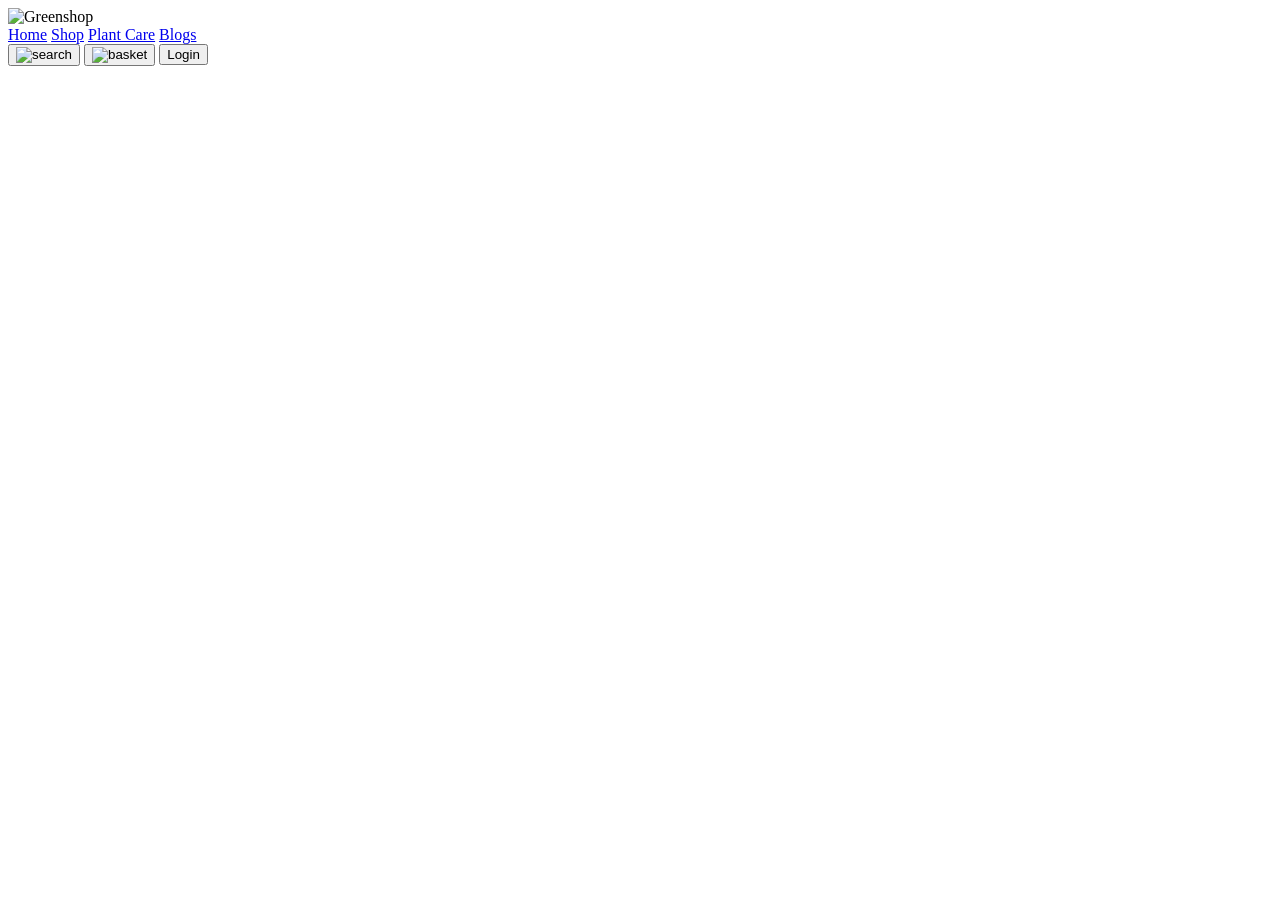
==== registration.html @ da3ffef2 "modified index.html & registration.html" ====
<!DOCTYPE html>
<html lang="en">
<head>
    <meta charset="UTF-8">
    <meta name="viewport" content="width=device-width, initial-scale=1.0">
    <title>Register</title>
    <link rel="stylesheet" href="style.css">
</head>
<body>
        <header class="header">
            <div class="container header-flex">
                <div class="logo">
                    <img src="images/logo.png" alt="Greenshop">
        
                </div>
                <nav class="nav">
                    <a href="#" class="active">Home</a>
                    <a href="#">Shop</a>
                    <a href="#">Plant Care</a>
                    <a href="#">Blogs</a>
                </nav>
                <div class="header-actions">
                    <button class="search-btn">
                        <img src="images/search.png" alt="search">
                    </button>
                    <button class="basket-btn">
                        <img src="images/basket.png" alt="basket">
                    </button>
                    <button class="login-btn">
                        Login
                    </button>
                </div>
            </div>
        
        </header>
</body>
</html>
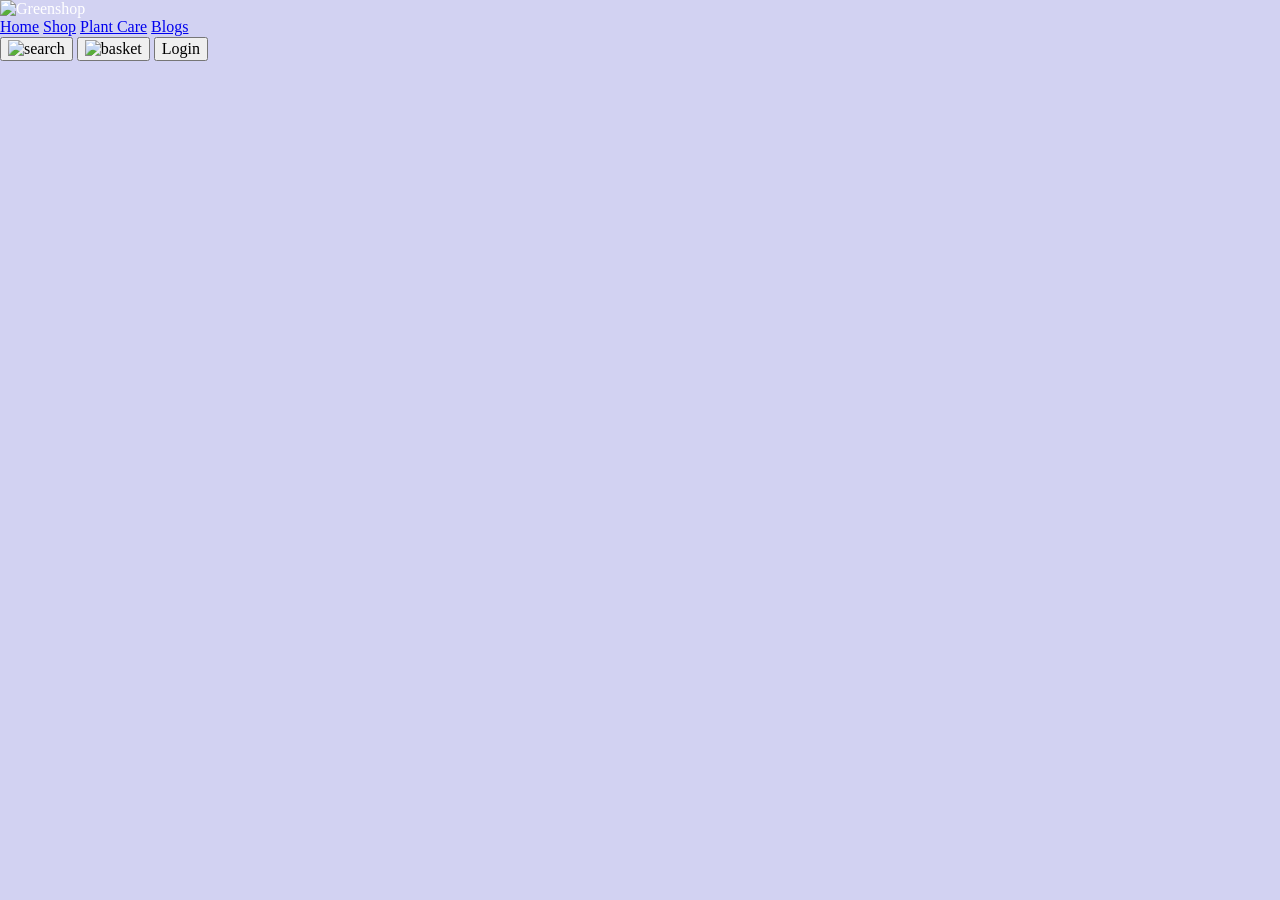
==== commit f6a3f04b: "added normalize_css" ====
--- a/registration.html
+++ b/registration.html
@@ -4,7 +4,8 @@
     <meta charset="UTF-8">
     <meta name="viewport" content="width=device-width, initial-scale=1.0">
     <title>Register</title>
-    <link rel="stylesheet" href="style.css">
+    <link rel="stylesheet" href="css/normalize.css">
+    <link rel="stylesheet" href="css/style.css">
 </head>
 <body>
         <header class="header">
--- a/css/style.css
+++ b/css/style.css
@@ -0,0 +1,4 @@
+body {
+    background: #d2d2f2;
+    color: #fff;
+}
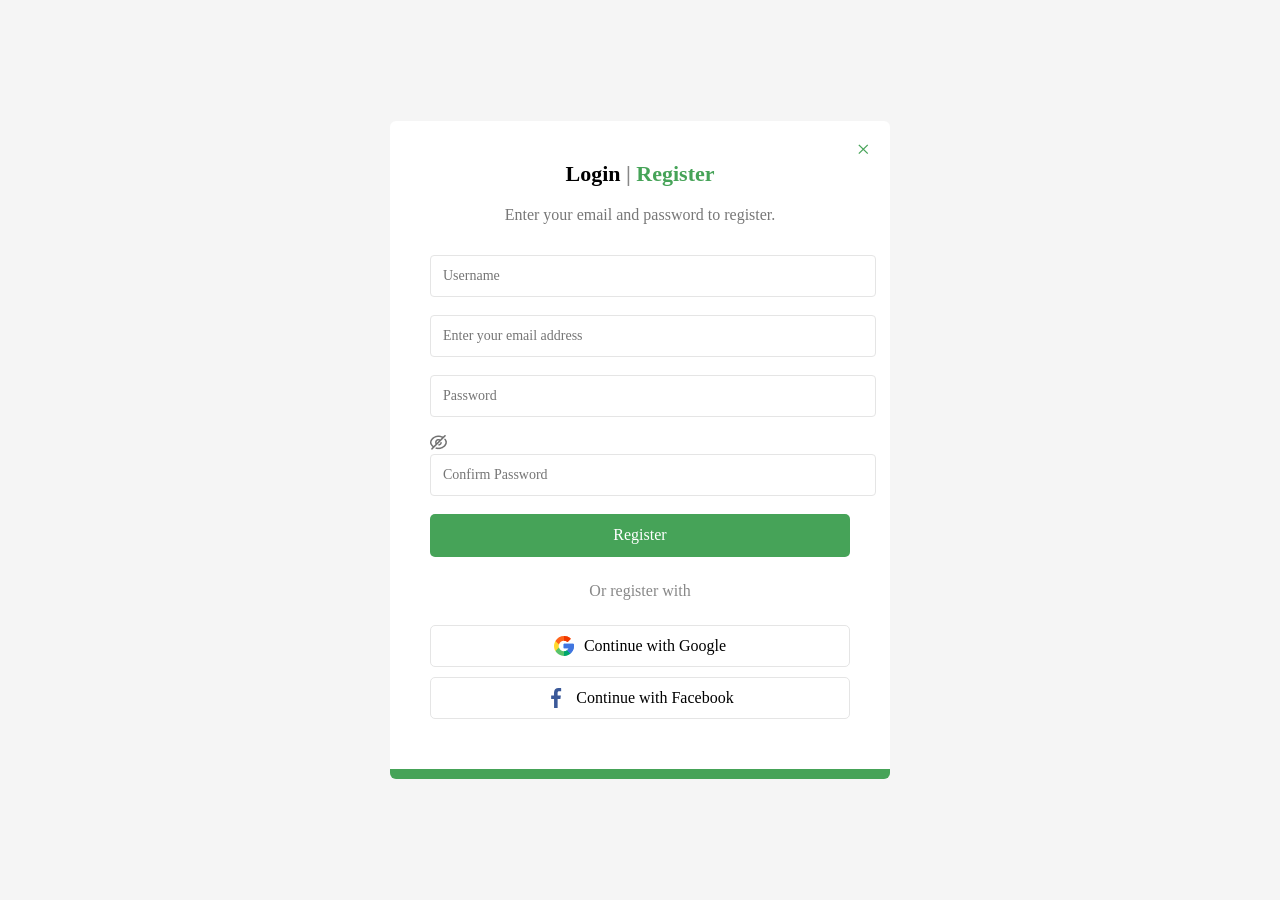
==== commit 15a66403: "modified registration.html & renamed css/reset & modified style.css" ====
--- a/registration.html
+++ b/registration.html
@@ -8,31 +8,61 @@
     <link rel="stylesheet" href="css/style.css">
 </head>
 <body>
-        <header class="header">
-            <div class="container header-flex">
-                <div class="logo">
-                    <img src="images/logo.png" alt="Greenshop">
+        <div class="wrapper">
+        
+            <div class="box">
+        
+                <a href="index.html" class="close-btn">
+                    ×
+                </a>
+        
+                <div class="tabs">
+                    <span>Login</span>
+                    <span class="divider">|</span>
+                    <span class="active">Register</span>
+                </div>
+        
+                <p class="subtitle">
+                    Enter your email and password to register.
+                </p>
+        
+                <form class="form">
+        
+                    <input type="text" placeholder="Username">
+        
+                    <input type="email" placeholder="Enter your email address">
+        
+                    <div class="password-field">
+                        <input type="password" placeholder="Password">
+                        <img src="images/hide.png" alt="">
+                    </div>
+        
+                    <input type="password" placeholder="Confirm Password">
+        
+                    <button class="register-submit">
+                        Register
+                    </button>
+        
+                </form>
+        
+                <p class="divider">Or register with</p>
+        
+                <div class="social-auth">
+        
+                    <button class="social-btn">
+                        <img src="images/google.svg">
+                        Continue with Google
+                    </button>
+        
+                    <button class="social-btn">
+                        <img src="images/facebook.svg">
+                        Continue with Facebook
+                    </button>
         
                 </div>
-                <nav class="nav">
-                    <a href="#" class="active">Home</a>
-                    <a href="#">Shop</a>
-                    <a href="#">Plant Care</a>
-                    <a href="#">Blogs</a>
-                </nav>
-                <div class="header-actions">
-                    <button class="search-btn">
-                        <img src="images/search.png" alt="search">
-                    </button>
-                    <button class="basket-btn">
-                        <img src="images/basket.png" alt="basket">
-                    </button>
-                    <button class="login-btn">
-                        Login
-                    </button>
-                </div>
+        
             </div>
         
-        </header>
+        </div>
 </body>
 </html>
--- a/css/style.css
+++ b/css/style.css
@@ -1,4 +1,120 @@
-body {
-    background: #d2d2f2;
-    color: #fff;
+.registration-link {
+    text-align: center;
+    margin: 60px 0;
+}
+
+.registration-btn {
+    background: #46A358;
+    color: white;
+    padding: 14px 30px;
+    border-radius: 6px;
+    text-decoration: none;
+    font-weight: 600;
+    display: inline-block;
+}
+
+.registration-btn:hover {
+    background: #3d8e4c;
+}
+
+.wrapper {
+    height: 100vh;
+    display: flex;
+    justify-content: center;
+    align-items: center;
+    background: #f5f5f5;
+}
+
+.box {
+    background: white;
+    width: 420px;
+    padding: 40px;
+    border-radius: 6px;
+    border-bottom: 10px solid #46A358;
+    position: relative;
+
+}
+
+.close-btn {
+    position: absolute;
+    right: 20px;
+    top: 15px;
+    border: none;
+    background: none;
+    font-size: 24px;
+    color: #46A358;
+    cursor: pointer;
+    text-decoration: none;
+}
+
+.tabs {
+    text-align: center;
+    font-size: 22px;
+    font-weight: 600;
+}
+
+.active {
+    color: #46A358;
+}
+
+.divider {
+    margin: 0 10px;
+}
+
+.subtitle {
+    text-align: center;
+    color: #777;
+    margin: 20px 0 30px;
+}
+
+.form input {
+    width: 100%;
+    padding: 12px;
+    margin-bottom: 18px;
+    border: 1px solid #e5e5e5;
+    border-radius: 4px;
+    font-size: 14px;
+}
+
+.password-field {
+    position: relative;
+}
+
+.password-field .eye {
+    position: absolute;
+    right: 12px;
+    top: 12px;
+    opacity: 0.6;
+}
+
+.register-submit {
+    width: 100%;
+    padding: 12px;
+    background: #46A358;
+    border: none;
+    color: white;
+    border-radius: 5px;
+    font-size: 16px;
+    cursor: pointer;
+
+}
+
+.divider {
+    text-align: center;
+    margin: 25px 0;
+    color: #888;
+}
+
+.social-btn {
+    width: 100%;
+    border: 1px solid #e5e5e5;
+    padding: 10px;
+    margin-bottom: 10px;
+    background: white;
+    border-radius: 5px;
+    display: flex;
+    justify-content: center;
+    align-items: center;
+    gap: 10px;
+    cursor: pointer;
 }
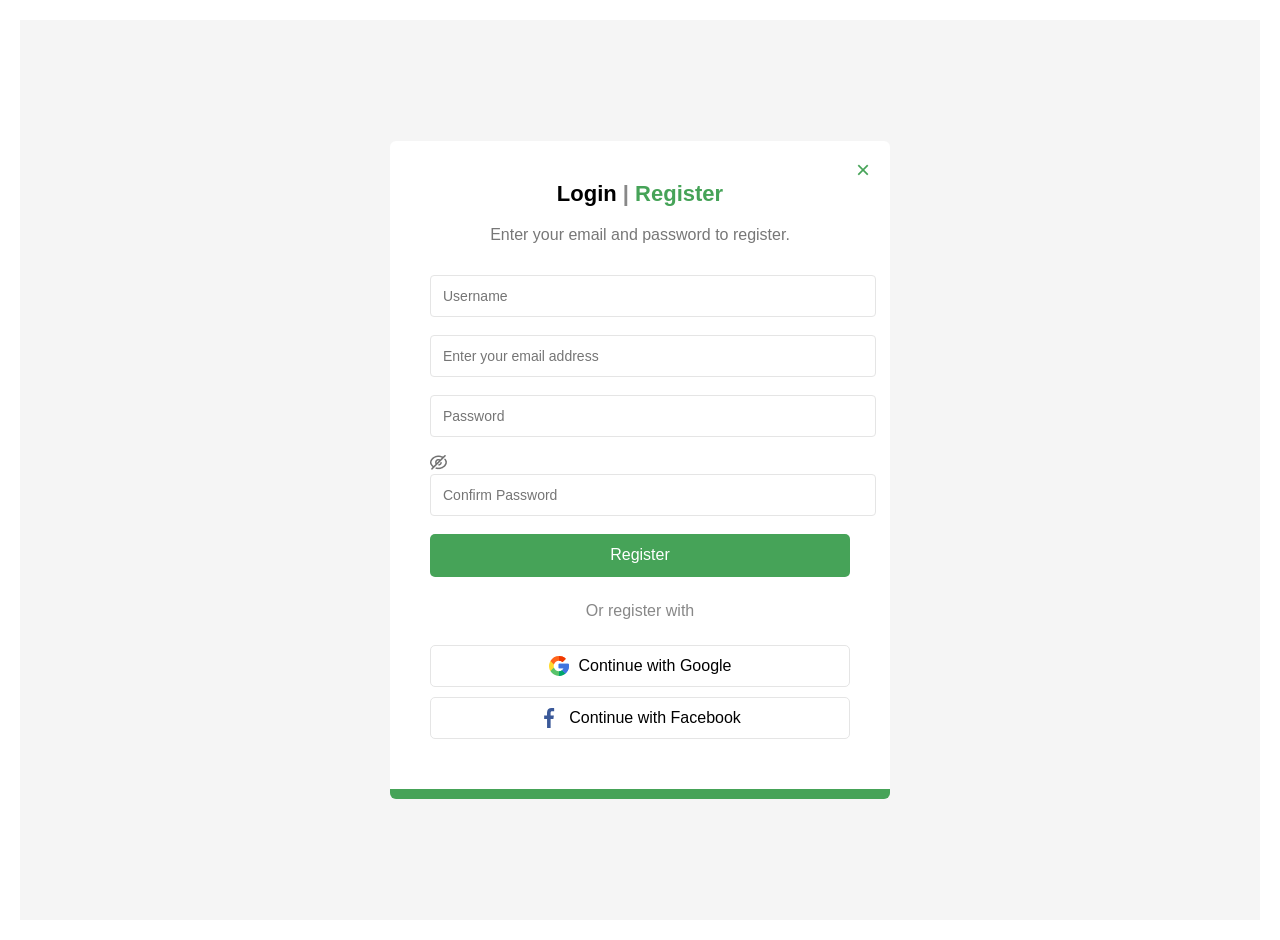
==== commit ac51fa8f: "added fonts&images modified index.html/css" ====
--- a/registration.html
+++ b/registration.html
@@ -16,7 +16,7 @@
                     ×
                 </a>
         
-                <div class="tabs">
+                <div class="switcher">
                     <span>Login</span>
                     <span class="divider">|</span>
                     <span class="active">Register</span>
--- a/css/style.css
+++ b/css/style.css
@@ -1,3 +1,369 @@
+@font-face {
+    font-family: 'Cera Pro';
+    src: url('../fonts/CeraPro-Regular.woff') format('woff');
+    font-weight: 400;
+    font-style: normal;
+    font-display: swap;
+}
+
+@font-face {
+    font-family: 'Cera Pro';
+    src: url('../fonts/CeraPro-Medium.woff') format('woff');
+    font-weight: 500;
+    font-style: normal;
+    font-display: swap;
+}
+
+@font-face {
+    font-family: 'Cera Pro';
+    src: url('../fonts/CeraPro-Bold.woff') format('woff');
+    font-weight: 700;
+    font-style: normal;
+    font-display: swap;
+}
+
+body {
+    font-family: 'Cera Pro', sans-serif;
+    margin: 0;
+    padding: 20px;
+}
+
+/* Header */
+.header {
+    max-width: 1200px;
+    width: 100%;
+    margin: 0 auto;
+   /* padding: 10px 0; */
+    border-bottom: 1px solid #eee;
+    font-size: 0;
+}
+
+.logo,
+.nav,
+.login {
+    display: inline-block;
+    vertical-align: middle;
+    font-size: 16px;
+    font-weight: 400;
+}
+
+.logo {
+    width: 200px;
+}
+
+.nav {
+    width: 700px;
+    text-align: center;
+}
+
+.login {
+    width: 200px;
+    text-align: right;
+}
+
+/* NAV */
+.nav ul {
+    margin: 0;
+    padding: 0;
+    list-style: none;
+}
+
+.nav li {
+    display: inline-block;
+    margin: 0 15px;
+}
+
+.nav a {
+    display: inline-block;
+    padding: 25px 0;
+    text-decoration: none;
+    color: #333;
+}
+
+.nav a:hover {
+    color: #46A358;
+}
+
+.nav .active {
+    font-weight: bold;
+    border-bottom: 3px solid #46A358;
+    
+}
+
+/* Main */
+.main {
+    max-width: 1200px;
+    width: 100%;
+    margin: 20px auto;
+}
+
+/* Hero */
+.hero {
+    background-color: #f5f5f5;
+    padding: 40px 0;
+    font-size: 0;
+}
+
+.content,
+.image-box {
+    display: inline-block;
+    vertical-align: top;
+    font-size: 16px;
+}
+
+.content {
+    width: 50%;
+    padding: 40px 0 40px 40px;
+    box-sizing: border-box;
+}
+
+.image-box {
+    width: 50%; 
+    text-align: center;
+}
+
+.image-box img {
+    display: block;
+    max-width: 100%;
+    height: auto;
+}
+
+/* Text */
+h1 {
+    font-size: 70px;
+    font-weight: 900;
+    margin: 10px 0;
+    line-height: 1.1;
+}
+
+h1 span {
+    color: #46A358;
+}
+
+.sub {
+    color: #3d3d3d;
+    font-size: 16px;
+    font-weight: 500;
+    letter-spacing: 2px;
+    margin-bottom: 0;
+}
+
+.description {
+    color: #727272;
+    line-height: 1.6;
+    margin: 20px 0;
+}
+
+/* Button */
+.btn {
+    display: inline-block;
+    background-color: #46A358;
+    color: white;
+    padding: 8px 30px;
+    border-radius: 6px;
+    text-decoration: none;
+    border: none;
+    cursor: pointer;
+    font-weight: 700;
+    font-size: 16px;
+}
+
+.btn:hover {
+    background-color: #3d8f4d;
+}
+
+button {
+    font-family: inherit;
+}
+
+.shop {
+    max-width: 1200px;
+    margin: 40px auto;
+}
+
+.clearfix::after {
+    content: "";
+    display: block;
+    clear: both;
+}
+
+/* ===== SIDEBAR ===== */
+.sidebar {
+    width: 250px;
+    float: left;
+}
+
+.sidebar h3 {
+    margin-bottom: 15px;
+}
+
+.sidebar ul {
+    list-style: none;
+    padding: 0;
+    margin: 0;
+}
+
+.sidebar li {
+    margin: 10px 0;
+}
+
+.sidebar a {
+    text-decoration: none;
+    color: #3d3d3d;
+    display: block;
+    transition: 0.3s;
+    font-size: 15px;
+    font-weight: 400;
+}
+
+.sidebar a:hover {
+    color: #46A358;
+}
+
+.sidebar a.active {
+    color: #46A358;
+    font-weight: bold;
+}
+
+.sale img {
+    width: 100%;
+    margin-top: 20px;
+}
+
+/* ===== PRODUCTS ===== */
+.products {
+    width: 900px;
+    float: right;
+}
+
+.products-header {
+    margin-bottom: 20px;
+}
+
+.tabs {
+    float: left;
+    
+}
+
+.tabs a {
+    margin-right: 20px;
+    text-decoration: none;
+    color: #3d3d3d;
+}
+
+.tabs a.active {
+    color: #46A358;
+    border-bottom: 2px solid #46A358;
+}
+
+.tabs a:hover {
+    color: #46A358;
+}
+
+.sort {
+    float: right;
+    font-size: 14px;
+    color: #727272;
+}
+
+.select-wrapper {
+    position: relative;
+    display: inline-block;
+}
+
+.select-wrapper select {
+    appearance: none;
+    border: none;
+    background: transparent;
+    font-size: 14px;
+    cursor: pointer;
+    padding-right: 20px;
+}
+
+.select-wrapper .arrow {
+    position: absolute;
+    right: 0;
+    top: 50%;
+    transform: translateY(-50%);
+    width: 10px;
+
+    pointer-events: none;
+}
+
+
+
+/* очистка */
+.products-header::after {
+    content: "";
+    display: block;
+    clear: both;
+}
+
+/* ===== CARDS ===== */
+.product-list {
+    font-size: 0;
+}
+
+.card {
+    width: 30%;
+    display: inline-block;
+    margin: 1.5%;
+    background: #fbfbfb;
+    text-align: center;
+    font-size: 16px;
+    padding: 15px;
+    transition: 0.3s;
+}
+
+.card:hover {
+    box-shadow: 0 4px 15px rgba(0, 0, 0, 0.1);
+}
+
+.card img {
+    max-width: 100%;
+    height: auto;
+}
+
+.card p {
+    margin: 10px 0 5px;
+}
+
+.card span {
+    color: #46A358;
+    font-weight: bold;
+}
+
+/* ===== PAGINATION ===== */
+.pagination {
+    text-align: right;
+    margin-top: 30px;
+}
+
+.pagination a {
+    display: inline-block;
+    margin-left: 5px;
+    padding: 6px 10px;
+    border: 1px solid #ddd;
+    border-radius: 5px;
+    text-decoration: none;
+    color: #333;
+    font-size: 14px;
+}
+
+.pagination a.active {
+    background: #46A358;
+    color: white;
+    border-color: #46A358;
+}
+
+.pagination a:hover {
+    border-color: #46A358;
+    color: #46A358;
+}
+
+
+
+/*-------------------------------*/
 .registration-link {
     text-align: center;
     margin: 60px 0;
@@ -9,7 +375,7 @@
     padding: 14px 30px;
     border-radius: 6px;
     text-decoration: none;
-    font-weight: 600;
+    font-weight: 500;
     display: inline-block;
 }
 
@@ -47,10 +413,10 @@
     text-decoration: none;
 }
 
-.tabs {
+.switcher {
     text-align: center;
     font-size: 22px;
-    font-weight: 600;
+    font-weight: 700;
 }
 
 .active {
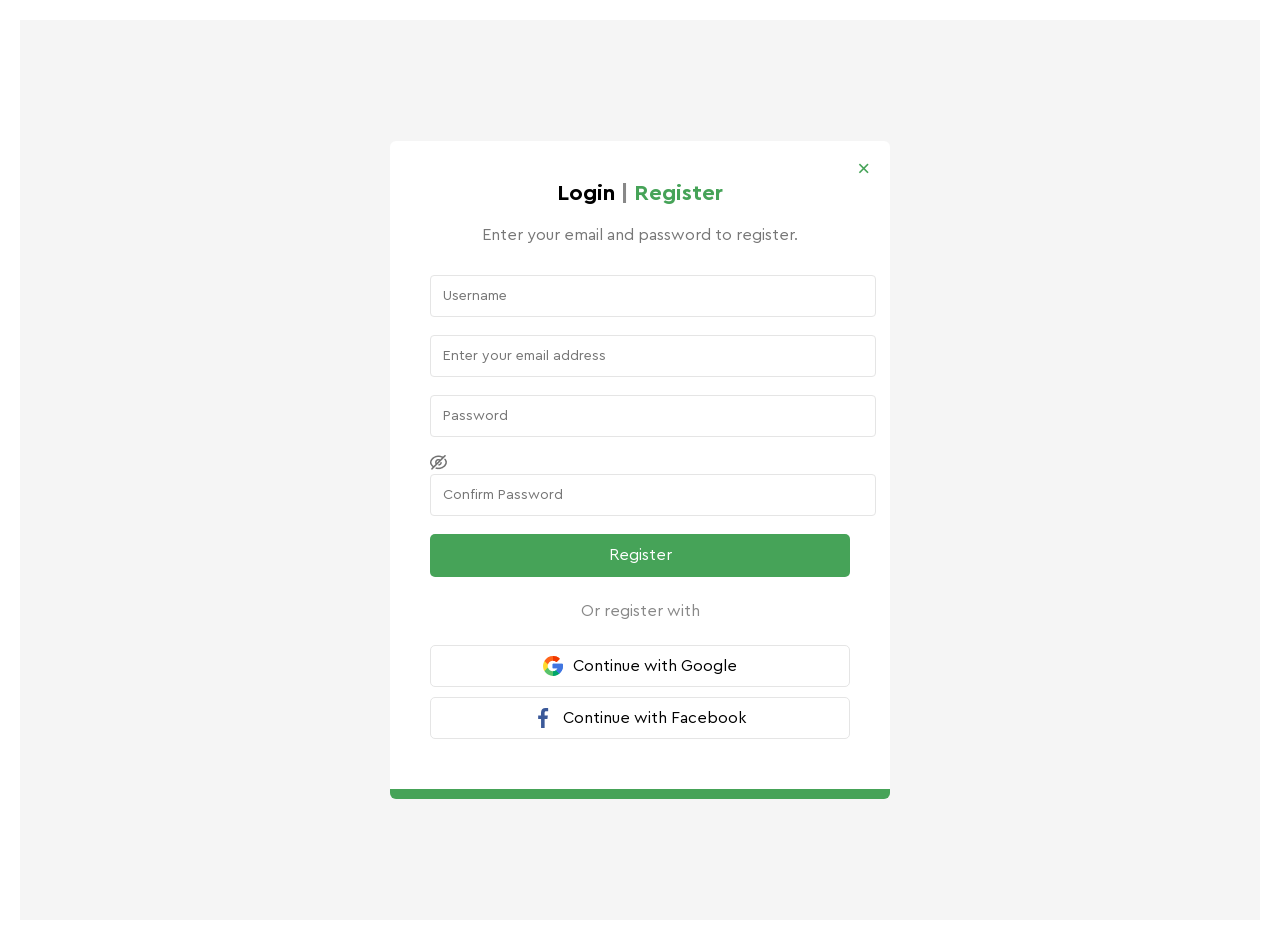
==== commit f6ce82fd: "preloader&checkbox" ====
--- a/registration.html
+++ b/registration.html
@@ -8,61 +8,59 @@
     <link rel="stylesheet" href="css/style.css">
 </head>
 <body>
-        <div class="wrapper">
-        
-            <div class="box">
-        
-                <a href="index.html" class="close-btn">
-                    ×
-                </a>
-        
-                <div class="switcher">
-                    <span>Login</span>
-                    <span class="divider">|</span>
-                    <span class="active">Register</span>
+            <div class="page-loader">
+                <div class="loader-content">
+                    <img src="images/logo.svg" alt="logo" class="loader-logo">
+                    <span>Loading...</span>
                 </div>
-        
-                <p class="subtitle">
-                    Enter your email and password to register.
-                </p>
-        
-                <form class="form">
-        
-                    <input type="text" placeholder="Username">
-        
-                    <input type="email" placeholder="Enter your email address">
-        
-                    <div class="password-field">
-                        <input type="password" placeholder="Password">
-                        <img src="images/hide.png" alt="">
+            </div>
+            
+            <div class="page-content">
+                <div class="wrapper">
+                    <div class="box">
+                        <a href="index.html" class="close-btn">
+                            ×
+                        </a>
+            
+                        <div class="switcher">
+                            <span>Login</span>
+                            <span class="divider">|</span>
+                            <span class="active">Register</span>
+                        </div>
+            
+                        <p class="subtitle">
+                            Enter your email and password to register.
+                        </p>
+            
+                        <form class="form">
+                            <input type="text" placeholder="Username">
+                            <input type="email" placeholder="Enter your email address">
+            
+                            <div class="password-field">
+                                <input type="password" placeholder="Password">
+                                <img src="images/hide.png" alt="">
+                            </div>
+            
+                            <input type="password" placeholder="Confirm Password">
+                            <button class="register-submit">
+                                Register
+                            </button>
+                        </form>
+            
+                        <p class="divider">Or register with</p>
+                        <div class="social-auth">
+                            <button class="social-btn">
+                                <img src="images/google.svg" alt="">
+                                Continue with Google
+                            </button>
+            
+                            <button class="social-btn">
+                                <img src="images/facebook.svg" alt="">
+                                Continue with Facebook
+                            </button>
+                        </div>
                     </div>
-        
-                    <input type="password" placeholder="Confirm Password">
-        
-                    <button class="register-submit">
-                        Register
-                    </button>
-        
-                </form>
-        
-                <p class="divider">Or register with</p>
-        
-                <div class="social-auth">
-        
-                    <button class="social-btn">
-                        <img src="images/google.svg">
-                        Continue with Google
-                    </button>
-        
-                    <button class="social-btn">
-                        <img src="images/facebook.svg">
-                        Continue with Facebook
-                    </button>
-        
                 </div>
-        
             </div>
-        
-        </div>
 </body>
 </html>
--- a/css/style.css
+++ b/css/style.css
@@ -1,6 +1,7 @@
 @font-face {
     font-family: 'Cera Pro';
-    src: url('../fonts/CeraPro-Regular.woff') format('woff');
+    src: url(../fonts/СeraPro/CeraPro-Regular.woff2) format('woff2'),
+         url(../fonts/СeraPro/CeraPro-Regular.woff) format('woff');
     font-weight: 400;
     font-style: normal;
     font-display: swap;
@@ -8,7 +9,8 @@
 
 @font-face {
     font-family: 'Cera Pro';
-    src: url('../fonts/CeraPro-Medium.woff') format('woff');
+    src: url(../fonts/СeraPro/CeraPro-Medium.woff2) format('woff2'),
+         url(../fonts/СeraPro/CeraPro-Medium.woff) format('woff');
     font-weight: 500;
     font-style: normal;
     font-display: swap;
@@ -16,10 +18,107 @@
 
 @font-face {
     font-family: 'Cera Pro';
-    src: url('../fonts/CeraPro-Bold.woff') format('woff');
+    src: url(../fonts/СeraPro/CeraPro-Bold.woff2) format('woff2'),
+         url(../fonts/СeraPro/CeraPro-Bold.woff) format('woff');
     font-weight: 700;
     font-style: normal;
     font-display: swap;
+}
+
+@font-face {
+    font-family: 'icomoon';
+    src: url(../images/icons/icomoon.eot?3o0wkp);
+    src: url(../images/icons/icomoon.eot?3o0wkp#iefix) format('embedded-opentype'),
+        url(../images/icons/icomoon.ttf?3o0wkp) format('truetype'),
+        url(../images/icons/icomoon.woff?3o0wkp) format('woff'),
+        url(..images/icons/icomoon.svg?3o0wkp#icomoon) format('svg');
+    font-weight: normal;
+    font-style: normal;
+    font-display: block;
+}
+
+[class^="icon-"],
+[class*=" icon-"] {
+    /* use !important to prevent issues with browser extensions that change fonts */
+    font-family: 'icomoon' !important;
+    speak-as: never;
+    font-style: normal;
+    font-weight: normal;
+    font-variant: normal;
+    text-transform: none;
+    line-height: 1;
+
+    /* Better Font Rendering =========== */
+    -webkit-font-smoothing: antialiased;
+    -moz-osx-font-smoothing: grayscale;
+}
+
+.icon-arrow-right1:before {
+    content: "\e90d";
+}
+
+.icon-location:before {
+    content: "\e905";
+}
+
+.icon-phone:before {
+    content: "\e906";
+}
+
+.icon-logout:before {
+    content: "\e90c";
+}
+
+.icon-arrow-right:before {
+    content: "\e909";
+}
+
+.icon-youtube:before {
+    content: "\e904";
+}
+
+.icon-phone:before {
+    content: "\e906";
+}
+
+.icon-logout:before {
+    content: "\e90c";
+}
+
+.icon-arrow-right:before {
+    content: "\e909";
+}
+
+.icon-basket:before {
+    content: "\e90b";
+}
+
+.icon-heart:before {
+    content: "\e907";
+}
+
+.icon-search:before {
+    content: "\e908";
+}
+
+.icon-linkedin:before {
+    content: "\e900";
+}
+
+.icon-twitter:before {
+    content: "\e901";
+}
+
+.icon-instagram:before {
+    content: "\e902";
+}
+
+.icon-facebook:before {
+    content: "\e903";
+}
+
+.icon-mail:before {
+    content: "\e90a";
 }
 
 body {
@@ -28,77 +127,203 @@
     padding: 20px;
 }
 
-/* Header */
 .header {
+    border-bottom: 1px solid #EDF6EE;
+}
+
+.container {
     max-width: 1200px;
-    width: 100%;
     margin: 0 auto;
-   /* padding: 10px 0; */
-    border-bottom: 1px solid #eee;
-    font-size: 0;
-}
-
-.logo,
-.nav,
-.login {
-    display: inline-block;
-    vertical-align: middle;
-    font-size: 16px;
-    font-weight: 400;
-}
-
-.logo {
-    width: 200px;
-}
-
-.nav {
-    width: 700px;
-    text-align: center;
-}
-
-.login {
-    width: 200px;
-    text-align: right;
-}
-
-/* NAV */
-.nav ul {
+}
+
+.header-inner {
+    display: flex;
+    align-items: center;
+    justify-content: space-between;
+    padding: 20px 0;
+}
+
+.logo img {
+    height: 30px;
+}
+
+.menu {
+    display: flex;
+    gap: 40px;
+    list-style: none;
     margin: 0;
     padding: 0;
-    list-style: none;
-}
-
-.nav li {
+}
+
+.menu li {
+    position: relative;
+}
+
+.menu a {
+    text-decoration: none;
+    color: #3d3d3d;
+    font-size: 16px;
+    padding: 5px 0;
     display: inline-block;
-    margin: 0 15px;
-}
-
-.nav a {
-    display: inline-block;
-    padding: 25px 0;
-    text-decoration: none;
-    color: #333;
-}
-
-.nav a:hover {
-    color: #46A358;
-}
-
-.nav .active {
-    font-weight: bold;
-    border-bottom: 3px solid #46A358;
-    
-}
-
-/* Main */
+}
+
+.menu > li > a {
+    position: relative;
+    transition: 0.2s;
+}
+
+.menu > li:hover > a {
+    font-weight: 600;
+}
+
+.menu > li:hover > a::after {
+    content: "";
+    position: absolute;
+    left: 0;
+    bottom: -25px;
+    width: 100%;
+    height: 2px;
+    background: #46A358;
+}
+
+.dropdown::after {
+    content: "";
+    position: absolute;
+    top: 100%;
+    left: 0;
+    width: 100%;
+    height: 30px;
+    background: transparent;
+}
+
+.dropdown-menu {
+    position: absolute;
+    top: calc(100% + 30px);
+    left: -50%;
+    min-width: 180px;
+    max-width: 240px;
+    width: max-content;
+    background: #EDF6EE;
+    box-shadow: 0 8px 20px rgba(0, 0, 0, 0.08);
+    padding: 0;
+    opacity: 0;
+    visibility: hidden;
+    transform: translateY(10px);
+    transition: 0.25s ease;
+    z-index: 1;
+}
+
+.dropdown:hover .dropdown-menu {
+    opacity: 1;
+    visibility: visible;
+    transform: translateY(0);
+}
+
+.dropdown-menu li {
+    display: block;
+    background: #EDF6EE;
+}
+
+.dropdown-menu a {
+    display: flex;
+    justify-content: space-between;
+    align-items: center;
+    gap: 10px;
+    padding: 10px 15px;
+    font-size: 16px;
+    color: #3d3d3d;
+    white-space: normal;
+    word-break: break-word;
+    line-height: 1.4;
+}
+
+.dropdown-menu a:hover {
+    background: #1A712A;
+    color: #f5f5f5;
+}
+
+.submenu {
+    position: relative;
+}
+
+.submenu > a {
+    display: flex;
+    justify-content: space-between;
+    align-items: center;
+}
+
+.arrow-right {
+    display: inline-flex;
+    align-items: center;
+    gap: 10px;
+}
+
+.arrow-right::after {
+    content: "\e909";
+    font-family: 'icomoon' !important;
+   /* width: 6px;
+    height: 6px;
+    border-right: 2px solid #3d3d3d;
+    border-bottom: 2px solid #3d3d3d;
+    transform: rotate(-45deg); */
+    transition: 0.25s;
+}
+
+.submenu:hover > a.arrow-right::after {
+    transform: rotate(180deg);
+}
+
+.dropdown li:hover > a.arrow-right::after {
+    border-color: #fff;
+}
+
+.submenu:hover > a {
+    background: #1A712A;
+    color: #fff;
+}
+
+.submenu-menu {
+    position: absolute;
+    top: -127px;
+    left: calc(100% + 2px);
+    min-width: 180px;
+    max-width: 240px;
+    width: max-content;
+    background: #EDF6EE;
+   /* box-shadow: 0 8px 20px rgba(0, 0, 0, 0.08); */
+    padding: 0;
+    opacity: 0;
+    visibility: hidden;
+    transform: translateX(10px);
+    transition: 0.25s ease;
+    z-index: 2;
+}
+
+.submenu:hover .submenu-menu {
+    bottom: 0;
+    opacity: 1;
+    visibility: visible;
+    transform: translateX(0);
+}  
+
+.submenu::after {
+    content: "";
+    position: absolute;
+    top: 0;
+    left: 100%;
+    width: 12px;
+    height: 100%;
+    background: transparent;
+} 
+
 .main {
     max-width: 1200px;
     width: 100%;
     margin: 20px auto;
 }
 
-/* Hero */
 .hero {
+    display: flex;
     background-color: #f5f5f5;
     padding: 40px 0;
     font-size: 0;
@@ -106,8 +331,6 @@
 
 .content,
 .image-box {
-    display: inline-block;
-    vertical-align: top;
     font-size: 16px;
 }
 
@@ -119,16 +342,15 @@
 
 .image-box {
     width: 50%; 
-    text-align: center;
+ /*   text-align: center; */
 }
 
 .image-box img {
-    display: block;
+   /* display: block; */
     max-width: 100%;
     height: auto;
 }
 
-/* Text */
 h1 {
     font-size: 70px;
     font-weight: 900;
@@ -154,17 +376,95 @@
     margin: 20px 0;
 }
 
+.icon-logout {
+    content: "\e90c";
+    font-family: 'icomoon' !important;
+}
+
+/* ===== PRELOADER ===== */
+
+.page-loader {
+    position: fixed;
+    
+    inset: 0;
+    background: linear-gradient(90deg, rgb(70 163 88 / 10%) 0%, #52c36899 100%);
+    display: flex;
+    align-items: center;
+    justify-content: center;
+    z-index: 9999;
+    animation: loaderHide 2s ease forwards;
+}
+
+.loader-content {
+    display: flex;
+    flex-direction: column;
+    align-items: center;
+}
+
+.loader-logo {
+    width: 80px;
+    animation: pulse 1.2s ease-in-out infinite;
+}
+
+.page-loader span {
+    margin-top: 10px;
+    font-size: 14px;
+    color: #3d3d3d;
+}
+
+@keyframes pulse {
+
+    0%,
+    100% {
+        transform: scale(1);
+        opacity: 0.7;
+    }
+
+    50% {
+        transform: scale(1.1);
+        opacity: 1;
+    }
+}
+
+@keyframes loaderHide {
+    0% {
+        opacity: 1;
+    }
+
+    80% {
+        opacity: 1;
+    }
+
+    100% {
+        opacity: 0;
+        visibility: hidden;
+    }
+}
+
+.page-content {
+    opacity: 0;
+    transform: translateY(10px);
+    animation: contentShow 2s ease forwards;
+}
+
+@keyframes contentShow {
+    to {
+        opacity: 1;
+        transform: translateY(0);
+    }
+}
+
+
 /* Button */
 .btn {
     display: inline-block;
     background-color: #46A358;
     color: white;
-    padding: 8px 30px;
+    padding: 8px 25px;
     border-radius: 6px;
     text-decoration: none;
     border: none;
     cursor: pointer;
-    font-weight: 700;
     font-size: 16px;
 }
 
@@ -179,41 +479,36 @@
 .shop {
     max-width: 1200px;
     margin: 40px auto;
-}
-
-.clearfix::after {
-    content: "";
-    display: block;
-    clear: both;
-}
-
-/* ===== SIDEBAR ===== */
+    display: flex;
+    gap: 30px;
+}
+
 .sidebar {
     width: 250px;
-    float: left;
+    display: flex;
+    flex-direction: column;
+    margin-bottom: 55px;
 }
 
 .sidebar h3 {
-    margin-bottom: 15px;
+    margin: 10px 15px;;
 }
 
 .sidebar ul {
     list-style: none;
     padding: 0;
-    margin: 0;
 }
 
 .sidebar li {
-    margin: 10px 0;
+    margin: 18px 26px;
 }
 
 .sidebar a {
     text-decoration: none;
     color: #3d3d3d;
+    font-size: 15px;
     display: block;
     transition: 0.3s;
-    font-size: 15px;
-    font-weight: 400;
 }
 
 .sidebar a:hover {
@@ -223,6 +518,11 @@
 .sidebar a.active {
     color: #46A358;
     font-weight: bold;
+    pointer-events: none;
+}
+
+.sale {
+    margin-top: auto;
 }
 
 .sale img {
@@ -230,30 +530,33 @@
     margin-top: 20px;
 }
 
-/* ===== PRODUCTS ===== */
 .products {
-    width: 900px;
-    float: right;
+    flex: 1;
 }
 
 .products-header {
+    display: flex;
+    justify-content: space-between;
+    align-items: center;
     margin-bottom: 20px;
 }
 
+/* tabs */
 .tabs {
-    float: left;
-    
+    display: flex;
+    gap: 20px;
 }
 
 .tabs a {
-    margin-right: 20px;
     text-decoration: none;
     color: #3d3d3d;
+    padding-bottom: 5px;
 }
 
 .tabs a.active {
     color: #46A358;
     border-bottom: 2px solid #46A358;
+    pointer-events: none;
 }
 
 .tabs a:hover {
@@ -261,99 +564,200 @@
 }
 
 .sort {
-    float: right;
+    display: flex;
+    align-items: center;
+    gap: 10px;
     font-size: 14px;
     color: #727272;
 }
 
 .select-wrapper {
     position: relative;
-    display: inline-block;
 }
 
 .select-wrapper select {
     appearance: none;
     border: none;
     background: transparent;
+    cursor: pointer;
     font-size: 14px;
-    cursor: pointer;
     padding-right: 20px;
 }
 
-.select-wrapper .arrow {
+.arrow {
     position: absolute;
     right: 0;
     top: 50%;
     transform: translateY(-50%);
     width: 10px;
-
     pointer-events: none;
 }
 
-
-
-/* очистка */
-.products-header::after {
-    content: "";
-    display: block;
-    clear: both;
-}
-
-/* ===== CARDS ===== */
 .product-list {
-    font-size: 0;
+    display: flex;
+    flex-wrap: wrap;
+    gap: 30px;
 }
 
 .card {
-    width: 30%;
-    display: inline-block;
-    margin: 1.5%;
-    background: #fbfbfb;
-    text-align: center;
-    font-size: 16px;
-    padding: 15px;
+    width: calc(33.333% - 20px);
+    background: #fff;
+    position: relative;
     transition: 0.3s;
+    z-index: 1;
 }
 
 .card:hover {
     box-shadow: 0 4px 15px rgba(0, 0, 0, 0.1);
 }
 
-.card img {
-    max-width: 100%;
-    height: auto;
+.card-img {
+    position: relative;
+    background: #f5f5f5;
+    padding: 10px;
+    overflow: hidden;
+}
+
+.card-img img {
+    width: 100%;
+    display: block;
+    transition: 0.3s;
+}
+
+.card:hover .card-img img {
+    transform: scale(1.05);
+}
+
+.card::before {
+    content: "";
+    position: absolute;
+    top: 0;
+    left: 0;
+    width: 0;
+    height: 3px;
+    background: #46A358;
+    transition: 0.3s;
+    z-index: 2;
+}
+
+.card:hover::before {
+    width: 100%;
+}
+
+.badge {
+    position: absolute;
+    top: 10px;
+    left: 10px;
+    background: #46A358;
+    color: #fff;
+    font-size: 16px;
+    padding: 4px 8px;
+}
+
+.card-icons {
+    position: absolute;
+    bottom: 2px;
+    left: 50%;
+    transform: translate(-50%, 10px);
+    display: flex;
+    gap: 25px;
+    opacity: 0;
+    transition: 0.3s;
+}
+
+.card-icons button {
+    width: 35px;
+    height: 35px;
+    background: #fff;
+    border-radius: 4px;
+    border: none;
+    display: flex;
+    align-items: center;
+    justify-content: center;
+    cursor: pointer;
+    transition: 0.3s;
+    box-shadow: 0 2px 5px rgba(0, 0, 0, 0.1);
+}
+
+.card-icons i {
+    font-size: 18px;
+    color: #3d3d3d;
+    transition: 0.3s;
+}
+
+.card-icons button:hover i {
+    color: #46A358;
+}
+
+.card-icons button:hover {
+    transform: scale(1.1);
+}
+
+/*.card-icons img {
+    width: 18px;
+    transition: 0.3s;
+}
+
+.card-icons button:hover img {
+    filter: invert(48%) sepia(24%) saturate(600%) hue-rotate(70deg);
+} */
+
+.card-icons button:hover {
+    transform: scale(1.1);
+}
+
+.card:hover .card-icons {
+    opacity: 1;
+    transform: translate(-50%, 0);
 }
 
 .card p {
-    margin: 10px 0 5px;
-}
-
-.card span {
+    margin: 10px 15px 5px;
+}
+
+.price {
     color: #46A358;
     font-weight: bold;
+    margin: 0 15px 15px;
+}
+
+.price-box {
+    display: flex;
+    gap: 10px;
+}
+
+.old-price {
+    color: #A5A5A5;
+    text-decoration: line-through;
 }
 
 /* ===== PAGINATION ===== */
 .pagination {
-    text-align: right;
-    margin-top: 30px;
+    display: flex;
+    justify-content: flex-end;
+    gap: 10px;
+    margin-top: 25px;
 }
 
 .pagination a {
-    display: inline-block;
-    margin-left: 5px;
-    padding: 6px 10px;
+    display: inline-flex;      
+   /* align-items: center; */
+    justify-content: center;
+    width: 30px;
+    padding: 6px 0;   
     border: 1px solid #ddd;
     border-radius: 5px;
     text-decoration: none;
     color: #333;
     font-size: 14px;
+    transition: 0.3s;
 }
 
 .pagination a.active {
     background: #46A358;
-    color: white;
+    color: #fff;
     border-color: #46A358;
+    pointer-events: none;
 }
 
 .pagination a:hover {
@@ -361,9 +765,129 @@
     color: #46A358;
 }
 
-
-
-/*-------------------------------*/
+/* ======================= */
+.banners {
+    display: flex;
+    gap: 28px;
+    margin-bottom: 138px;
+}
+
+.banner {
+    display: flex;
+    align-items: center;
+    background: #f5f5f5;
+    padding: 10px;
+    flex: 1;
+}
+
+.banner img {
+  margin-top: -52px;
+}
+
+.banner-content {
+    display: flex;
+    flex-direction: column;
+    align-items: flex-end;
+    text-align: right;
+    margin-left: auto;
+}
+
+.banner-content h3 {
+    max-width: 200px;
+    font-size: 18px;
+    margin-bottom: 10px;
+}
+
+.banner-content p {
+    font-size: 14px;
+    color: #727272;
+    margin-bottom: 25px;
+}
+
+.blog {
+    max-width: 1200px;
+    margin: 80px auto;
+    text-align: center;
+}
+
+.blog h2 {
+    font-size: 28px;
+    margin-bottom: 10px;
+}
+
+.blog-subtitle {
+    color: #727272;
+    font-size: 14px;
+    margin-bottom: 40px;
+}
+
+.blog-list {
+    display: flex;
+    flex-wrap: wrap;
+    gap: 30px;   
+}
+
+.post {
+    flex: 1 1 calc(25% - 30px);
+    background: #fbfbfb;
+    text-align: left;
+    transition: 0.3s;
+}
+
+.post img {
+    width: 100%;
+    display: block;
+}
+
+.post-content {
+    padding: 15px;
+}
+
+.post-content time {
+    display: block;
+    font-size: 14px;
+    color: #46A358;
+    margin-bottom: 5px;
+}
+
+.post-content h3 {
+    font-size: 16px;
+    margin: 10px 0;
+    color: #3d3d3d;
+}
+
+.post-content p {
+    font-size: 14px;
+    color: #727272;
+    margin-bottom: 10px;
+}
+
+.read-more {
+    text-decoration: none;
+    color: #3d3d3d;
+    font-size: 14px;
+    position: relative;
+    transition: 0.3s;
+}
+
+.read-more::after {
+    content: "\e90d";
+    font-family: 'icomoon' !important;
+    margin-left: 5px;
+    transition: 0.3s;
+}
+
+.read-more:hover {
+    color: #46A358;
+}
+
+.read-more:hover::after {
+    margin-left: 10px;
+}
+
+
+
+/*------------------------------------------------------------------*/
 .registration-link {
     text-align: center;
     margin: 60px 0;
@@ -483,4 +1007,308 @@
     align-items: center;
     gap: 10px;
     cursor: pointer;
-}+}
+
+/*=======================================================*/
+.footer {
+    margin-top: 60px;
+    font-size: 14px;
+    color: #727272;
+}
+
+.footer-top-inner {
+    display: flex;
+    align-items: flex-start;
+    gap: 40px;
+    padding: 25px 0; 
+    background: #f5f5f5;
+}
+
+.footer-features {
+    display: flex;
+    flex: 3;
+    list-style: none;
+    margin: 0;
+    padding: 0;
+    background: #f5f5f5;
+}
+
+.feature {
+    display: flex;
+    flex-direction: column;
+    flex: 1;
+    position: relative;
+    padding: 85px 25px 0;
+}
+
+.feature:not(:last-child)::after {
+    content: "";
+    position: absolute;
+    right: 0;
+    top: 10px;
+    bottom: 10px;
+    width: 1px;
+    background: rgba(70, 163, 88, 0.1)
+}
+
+.feature::before {
+    content: "";
+    position: absolute;
+    top: 0;
+    left: 25px;
+    width: 80px;
+    height: 90px;
+    background-size: contain;
+    background-repeat: no-repeat;
+}
+
+.feature-1::before {
+    background-image: url("../images/icon1.svg");
+}
+
+.feature-2::before {
+    background-image: url("../images/icon2.svg");
+}
+
+.feature-3::before {
+    background-image: url("../images/icon3.svg");
+}
+
+.feature h4 {
+    font-size: 17px;
+    color: #3d3d3d;
+    margin: 15px 0;
+}
+
+.feature p {
+    margin: 0;
+    line-height: 1.5;
+}
+
+.newsletter {
+  /*  flex: 1; */
+    max-width: 354px;
+    padding: 0 25px;
+}
+
+.newsletter h4 {
+    font-size: 18px;
+    margin-bottom: 10px;
+    color: rgba(61, 61, 61, 1);
+}
+
+.newsletter h4 {
+    font-size: 18px;
+    margin-bottom: 10px;
+}
+
+.newsletter-form {
+    display: flex;
+  /*  margin: 10px 0; */
+  /*  height: 40px; */
+}
+
+.newsletter-form input {
+    flex: 1;
+    padding: 10px 12px;
+    border: 1px solid #eaeaea;
+    border-right: none;
+    border-radius: 6px 0 0 6px;
+    outline: none;
+    box-shadow:  rgba(0, 0, 0, 0.06)
+}
+
+.newsletter-form button {
+    border-radius: 0 6px 6px 0;
+    padding: 0 18px;
+}
+
+/*--------------------Checkbox-------------------*/
+.custom-checkbox {
+    display: flex;
+    align-items: center;
+    gap: 8px;
+    font-size: 13px;
+    color: #727272;
+    cursor: pointer;
+    margin: 10px 0 5px;
+}
+
+.custom-checkbox input {
+    position: absolute;
+    opacity: 0;
+}
+
+.checkmark {
+    width: 16px;
+    height: 16px;
+    border: 1px solid #eaeaea;
+    border-radius: 4px;
+    background: #fff;
+    position: relative;
+    transition: 0.25s ease;
+}
+
+.custom-checkbox:hover .checkmark {
+    border-color: #46A358;
+    box-shadow: 0 0 0 3px rgba(70, 163, 88, 0.1);
+}
+
+.checkmark::after {
+    content: "";
+    position: absolute;
+    width: 4px;
+    height: 8px;
+    border: solid #fff;
+    border-width: 0 2px 2px 0;
+    top: 2px;
+    left: 5px;
+    transform: rotate(45deg);
+    opacity: 0;
+    transition: 0.2s ease;
+}
+
+.custom-checkbox input:checked+.checkmark {
+    background: #46A358;
+    border-color: #46A358;
+}
+
+.custom-checkbox input:checked+.checkmark::after {
+    opacity: 1;
+}
+
+.custom-checkbox input:focus+.checkmark {
+    outline: 2px solid #46A358;
+    outline-offset: 2px;
+}
+
+.custom-checkbox:active .checkmark {
+    transform: scale(0.95);
+}
+
+/*----------------------------------------------*/
+.footer-middle {
+    background: linear-gradient(90deg, #EDF6EF 0%, #52C368 100%);
+    padding: 25px 0;
+}
+
+.footer-middle-list {
+    display: flex;
+    align-items: center;
+    justify-content: space-between;
+    padding: 0 20px;
+    list-style: none;
+    margin: 0;
+}
+
+.footer-item a {
+    display: flex;
+    align-items: flex-start;
+    gap: 10px;
+    padding: 6px 8px;
+    border-radius: 6px;
+    width: 100%;
+    color: #3d3d3d;
+    text-decoration: none;
+    transition: 0.25s ease;
+}
+
+.footer-item a:hover {
+    background: rgba(255, 255, 255, 0.3);
+    color: #1A712A;
+}
+
+.footer-item img {
+    flex-shrink: 0;
+}
+
+.footer-item span {
+    max-width: 180px;
+    line-height: 1.4;
+    word-break: break-word;
+}
+
+.footer-bottom-inner {
+    display: flex;
+    gap: 40px;
+    padding: 25px 25px;
+    border-bottom: 1px solid rgba(70, 163, 88, 0.2);
+    flex-wrap: wrap;
+    background: #f5f5f5;
+}
+
+.footer-col {
+    flex: 1 1 180px;
+}
+
+.footer-col h3 {
+    font-size: 17px;
+    font-weight: 700;
+    color: #3d3d3d;
+    margin-bottom: 10px;
+}
+
+.footer-col ul {
+    list-style: none;
+    padding: 0;
+    margin: 0;
+}
+
+.footer-col ul li {
+    margin-bottom: 6px;
+}
+
+.footer-col a {
+    color: #727272;
+    text-decoration: none;
+    transition: 0.2s ease;
+}
+
+.footer-col a:hover {
+    color: #46A358;
+}
+
+.social-list {
+    display: flex;
+    gap: 10px;
+    margin-bottom: 15px;
+}
+
+.social-list a {
+    width: 30px;
+    height: 30px;
+    display: flex;
+    align-items: center;
+    justify-content: center;
+    transition: 0.25s ease;
+    font-size: 18px;
+    color: rgba(70, 163, 88, 0.6);
+    border: 1px solid rgba(70, 163, 88, 0.6);
+    border-radius: 4px;
+}
+
+.social-list .icon-youtube {
+    font-size: 18px;
+}
+
+.social-list img {
+    width: 100%;
+    height: 100%;
+    transition: 0.25s ease;
+}
+
+.social-list a:hover img {
+    transform: scale(1.1);
+}
+
+.payments img {
+    max-width: 100%;
+    height: auto;
+}
+
+.copyright {
+    text-align: center;
+    margin-top: 20px;
+    font-size: 14px;
+}
+
